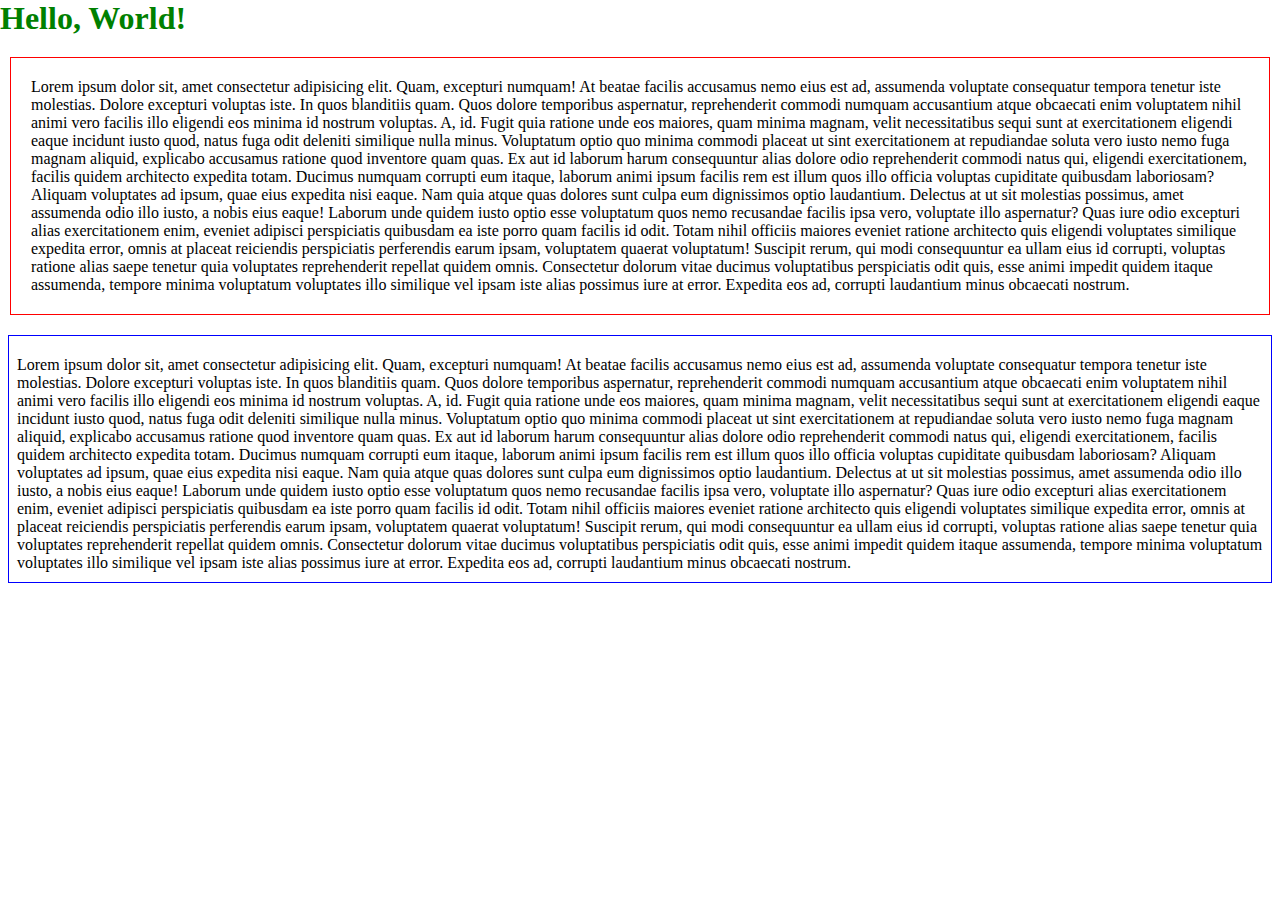
==== index.html @ 3285161b "Add files via upload" ====
<!DOCTYPE html>
<html lang="pt-BR">
  <head>
    <meta charset="UTF-8" />
    <meta name="viewport" content="width=device-width, initial-scale=1.0" />

    <link rel="stylesheet" href="style.css" />
    <title>Aula 02</title>
  </head>
  <body>
    <h1 id="title">Hello, World!</h1>

    <div class="first-container">
      <p>
        Lorem ipsum dolor sit, amet consectetur adipisicing elit. Quam,
        excepturi numquam! At beatae facilis accusamus nemo eius est ad,
        assumenda voluptate consequatur tempora tenetur iste molestias. Dolore
        excepturi voluptas iste. In quos blanditiis quam. Quos dolore temporibus
        aspernatur, reprehenderit commodi numquam accusantium atque obcaecati
        enim voluptatem nihil animi vero facilis illo eligendi eos minima id
        nostrum voluptas. A, id. Fugit quia ratione unde eos maiores, quam
        minima magnam, velit necessitatibus sequi sunt at exercitationem
        eligendi eaque incidunt iusto quod, natus fuga odit deleniti similique
        nulla minus. Voluptatum optio quo minima commodi placeat ut sint
        exercitationem at repudiandae soluta vero iusto nemo fuga magnam
        aliquid, explicabo accusamus ratione quod inventore quam quas. Ex aut id
        laborum harum consequuntur alias dolore odio reprehenderit commodi natus
        qui, eligendi exercitationem, facilis quidem architecto expedita totam.
        Ducimus numquam corrupti eum itaque, laborum animi ipsum facilis rem est
        illum quos illo officia voluptas cupiditate quibusdam laboriosam?
        Aliquam voluptates ad ipsum, quae eius expedita nisi eaque. Nam quia
        atque quas dolores sunt culpa eum dignissimos optio laudantium. Delectus
        at ut sit molestias possimus, amet assumenda odio illo iusto, a nobis
        eius eaque! Laborum unde quidem iusto optio esse voluptatum quos nemo
        recusandae facilis ipsa vero, voluptate illo aspernatur? Quas iure odio
        excepturi alias exercitationem enim, eveniet adipisci perspiciatis
        quibusdam ea iste porro quam facilis id odit. Totam nihil officiis
        maiores eveniet ratione architecto quis eligendi voluptates similique
        expedita error, omnis at placeat reiciendis perspiciatis perferendis
        earum ipsam, voluptatem quaerat voluptatum! Suscipit rerum, qui modi
        consequuntur ea ullam eius id corrupti, voluptas ratione alias saepe
        tenetur quia voluptates reprehenderit repellat quidem omnis. Consectetur
        dolorum vitae ducimus voluptatibus perspiciatis odit quis, esse animi
        impedit quidem itaque assumenda, tempore minima voluptatum voluptates
        illo similique vel ipsam iste alias possimus iure at error. Expedita eos
        ad, corrupti laudantium minus obcaecati nostrum.
      </p>
    </div>

    <div class="second-container">
      <p>
        Lorem ipsum dolor sit, amet consectetur adipisicing elit. Quam,
        excepturi numquam! At beatae facilis accusamus nemo eius est ad,
        assumenda voluptate consequatur tempora tenetur iste molestias. Dolore
        excepturi voluptas iste. In quos blanditiis quam. Quos dolore temporibus
        aspernatur, reprehenderit commodi numquam accusantium atque obcaecati
        enim voluptatem nihil animi vero facilis illo eligendi eos minima id
        nostrum voluptas. A, id. Fugit quia ratione unde eos maiores, quam
        minima magnam, velit necessitatibus sequi sunt at exercitationem
        eligendi eaque incidunt iusto quod, natus fuga odit deleniti similique
        nulla minus. Voluptatum optio quo minima commodi placeat ut sint
        exercitationem at repudiandae soluta vero iusto nemo fuga magnam
        aliquid, explicabo accusamus ratione quod inventore quam quas. Ex aut id
        laborum harum consequuntur alias dolore odio reprehenderit commodi natus
        qui, eligendi exercitationem, facilis quidem architecto expedita totam.
        Ducimus numquam corrupti eum itaque, laborum animi ipsum facilis rem est
        illum quos illo officia voluptas cupiditate quibusdam laboriosam?
        Aliquam voluptates ad ipsum, quae eius expedita nisi eaque. Nam quia
        atque quas dolores sunt culpa eum dignissimos optio laudantium. Delectus
        at ut sit molestias possimus, amet assumenda odio illo iusto, a nobis
        eius eaque! Laborum unde quidem iusto optio esse voluptatum quos nemo
        recusandae facilis ipsa vero, voluptate illo aspernatur? Quas iure odio
        excepturi alias exercitationem enim, eveniet adipisci perspiciatis
        quibusdam ea iste porro quam facilis id odit. Totam nihil officiis
        maiores eveniet ratione architecto quis eligendi voluptates similique
        expedita error, omnis at placeat reiciendis perspiciatis perferendis
        earum ipsam, voluptatem quaerat voluptatum! Suscipit rerum, qui modi
        consequuntur ea ullam eius id corrupti, voluptas ratione alias saepe
        tenetur quia voluptates reprehenderit repellat quidem omnis. Consectetur
        dolorum vitae ducimus voluptatibus perspiciatis odit quis, esse animi
        impedit quidem itaque assumenda, tempore minima voluptatum voluptates
        illo similique vel ipsam iste alias possimus iure at error. Expedita eos
        ad, corrupti laudantium minus obcaecati nostrum.
      </p>
    </div>
  </body>
</html>
---- style.css ----
* {
  margin: 0;
  padding: 0;
  box-sizing: border-box;
}

#title {
  color: green;
}

.sub-title {
  color: red;
}

h3 {
  color: blue;
}

.first-container {
  border: 1px solid red;
  /* margin de 20px no topo e em baixo e 10px na direita e na esquerda */
  margin: 20px 10px;
  /* padding de 20px em todas as direções */
  padding: 20px;
}

.second-container {
  border: 1px solid blue;
  /* top | left and right | bottom */
  margin: 20px 8px 10px;
  /* top | right | bottom | left */
  padding: 20px 5px 10px 8px;
}

/*
  a ordem de declaração das distâncias é a mesma para margin e para padding
  */
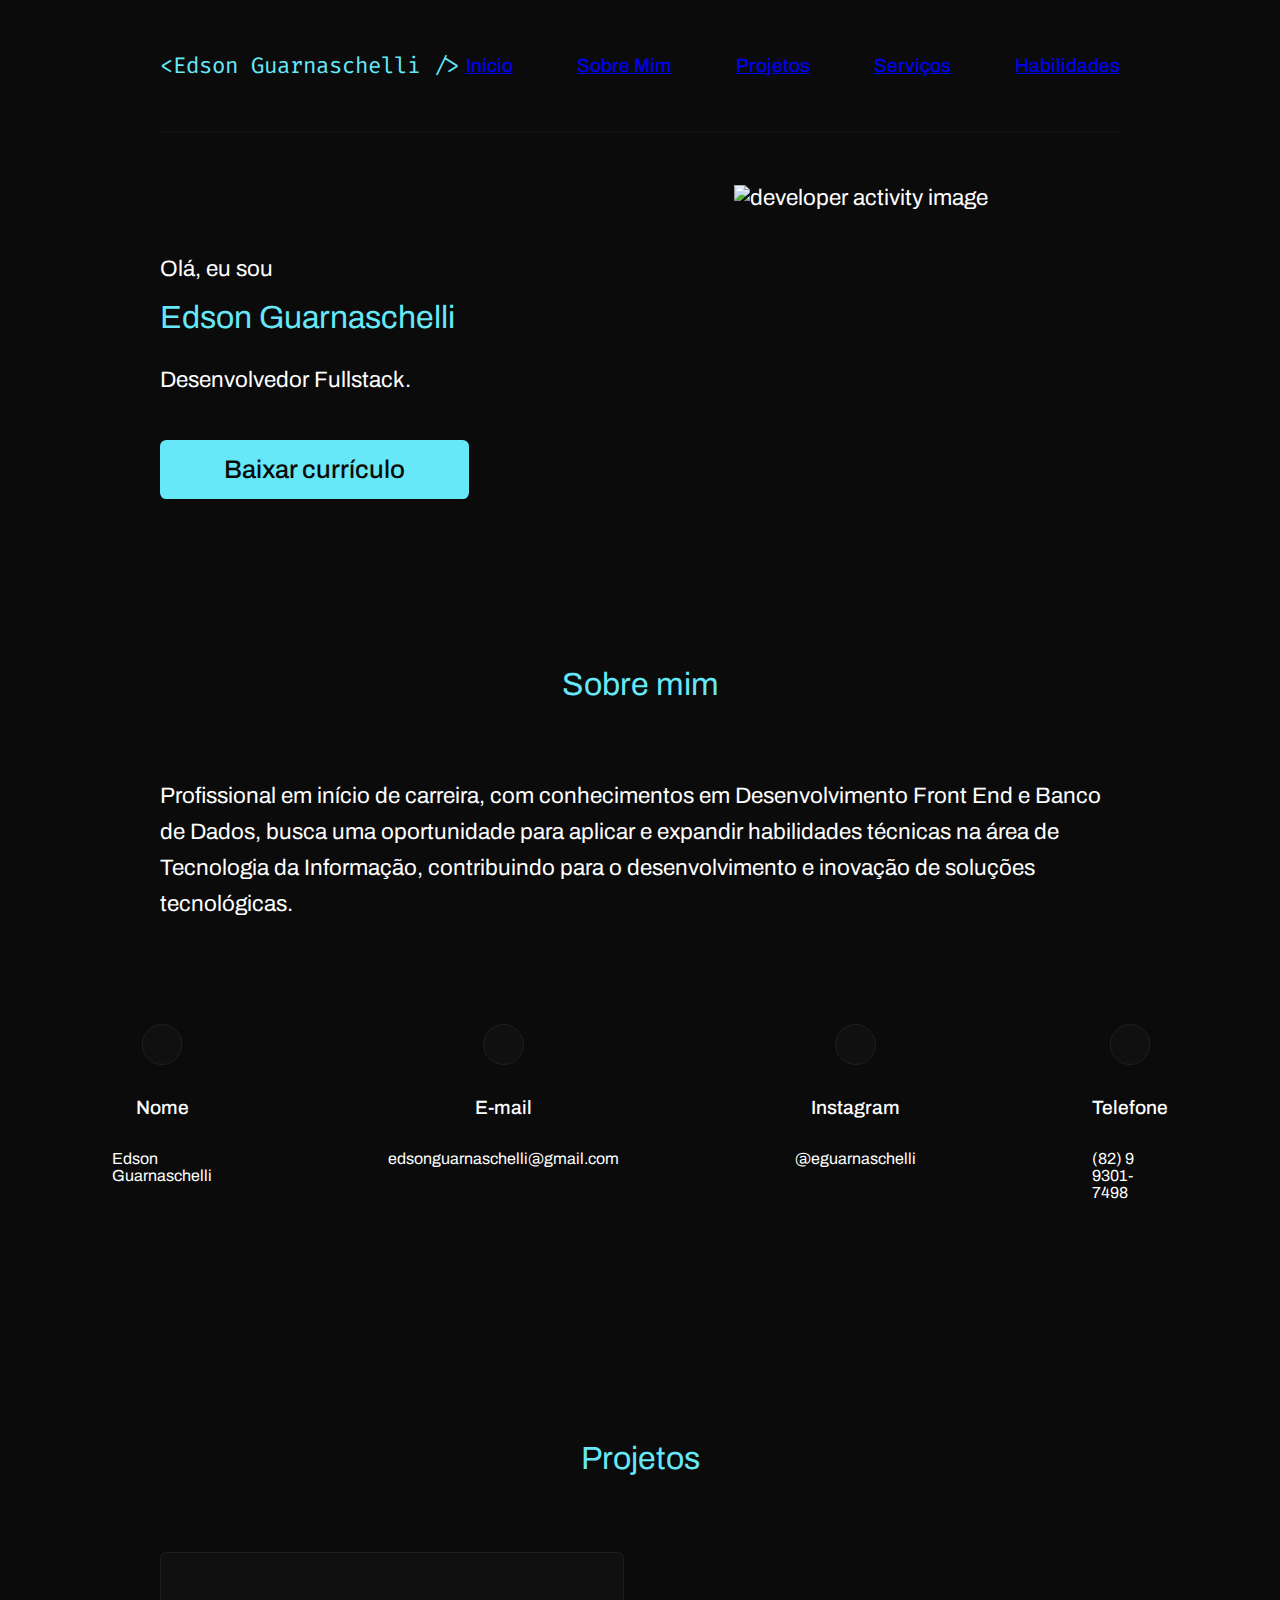
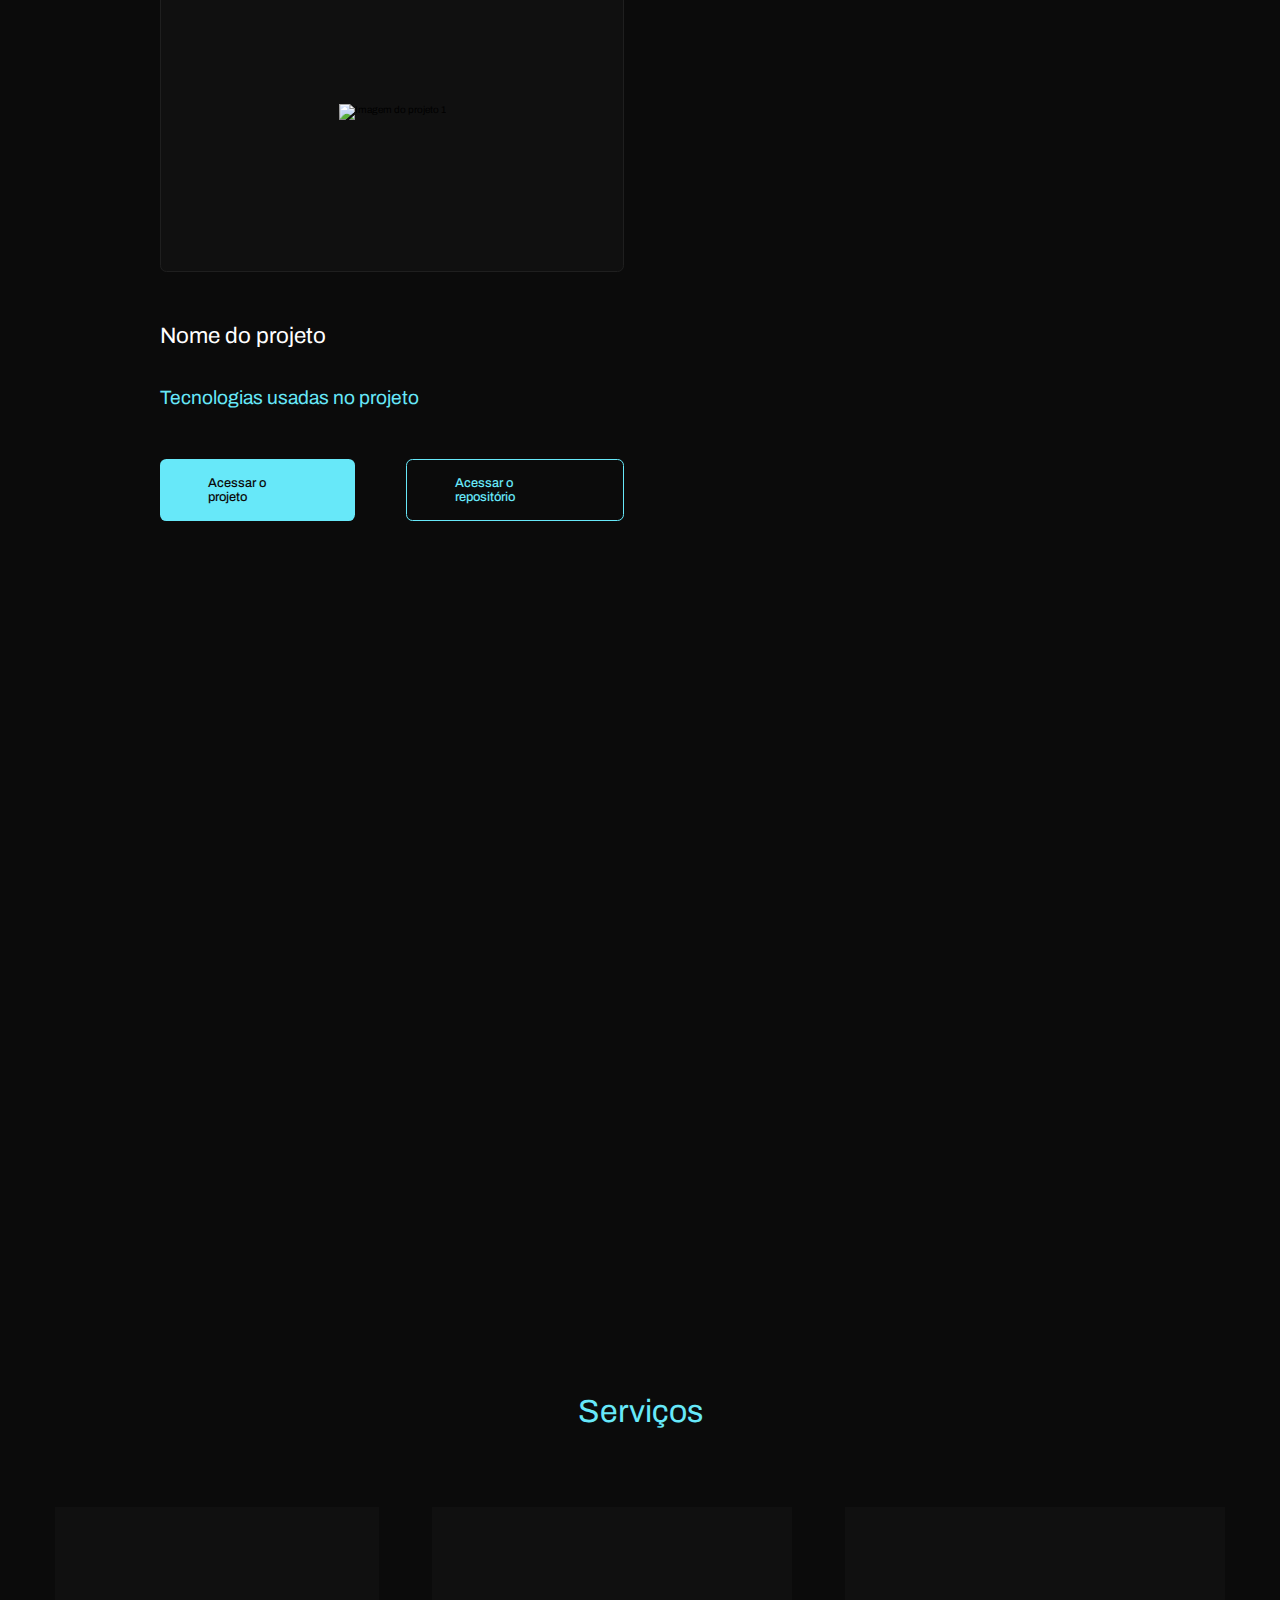
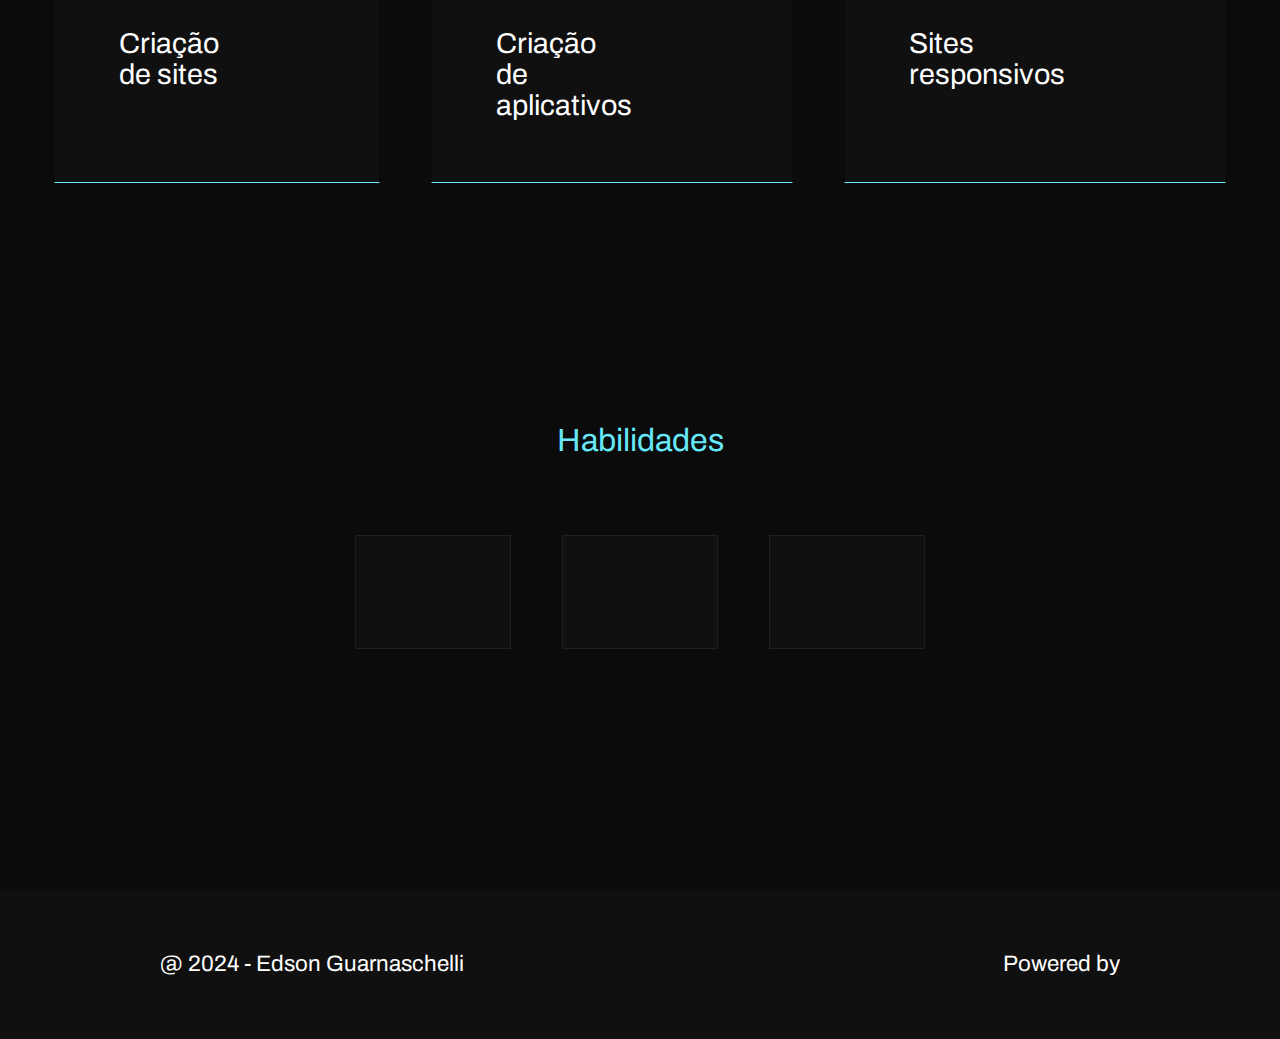
==== commit 159eab18: "Add files via upload" ====
--- a/index.html
+++ b/index.html
@@ -1,87 +1,169 @@
 <!DOCTYPE html>
-<html lang="pt-BR">
+<html lang="en">
   <head>
     <meta charset="UTF-8" />
     <meta name="viewport" content="width=device-width, initial-scale=1.0" />
 
+    <!-- phosphor icons -->
+    <script src="https://unpkg.com/@phosphor-icons/web"></script>
+
+    <!-- fonts -->
+    <link rel="preconnect" href="https://fonts.googleapis.com" />
+    <link rel="preconnect" href="https://fonts.gstatic.com" crossorigin />
+    <link
+      href="https://fonts.googleapis.com/css2?family=Archivo:wght@100..900&family=Fira+Code:wght@300..700&display=swap"
+      rel="stylesheet"
+    />
+
     <link rel="stylesheet" href="style.css" />
-    <title>Aula 02</title>
+    <title>MeFolio</title>
   </head>
   <body>
-    <h1 id="title">Hello, World!</h1>
+    <div class="container">
+      <header>
+        <nav class="flex">
+          <h1 class="logo">&lt;Edson Guarnaschelli /&gt;</h1>
 
-    <div class="first-container">
-      <p>
-        Lorem ipsum dolor sit, amet consectetur adipisicing elit. Quam,
-        excepturi numquam! At beatae facilis accusamus nemo eius est ad,
-        assumenda voluptate consequatur tempora tenetur iste molestias. Dolore
-        excepturi voluptas iste. In quos blanditiis quam. Quos dolore temporibus
-        aspernatur, reprehenderit commodi numquam accusantium atque obcaecati
-        enim voluptatem nihil animi vero facilis illo eligendi eos minima id
-        nostrum voluptas. A, id. Fugit quia ratione unde eos maiores, quam
-        minima magnam, velit necessitatibus sequi sunt at exercitationem
-        eligendi eaque incidunt iusto quod, natus fuga odit deleniti similique
-        nulla minus. Voluptatum optio quo minima commodi placeat ut sint
-        exercitationem at repudiandae soluta vero iusto nemo fuga magnam
-        aliquid, explicabo accusamus ratione quod inventore quam quas. Ex aut id
-        laborum harum consequuntur alias dolore odio reprehenderit commodi natus
-        qui, eligendi exercitationem, facilis quidem architecto expedita totam.
-        Ducimus numquam corrupti eum itaque, laborum animi ipsum facilis rem est
-        illum quos illo officia voluptas cupiditate quibusdam laboriosam?
-        Aliquam voluptates ad ipsum, quae eius expedita nisi eaque. Nam quia
-        atque quas dolores sunt culpa eum dignissimos optio laudantium. Delectus
-        at ut sit molestias possimus, amet assumenda odio illo iusto, a nobis
-        eius eaque! Laborum unde quidem iusto optio esse voluptatum quos nemo
-        recusandae facilis ipsa vero, voluptate illo aspernatur? Quas iure odio
-        excepturi alias exercitationem enim, eveniet adipisci perspiciatis
-        quibusdam ea iste porro quam facilis id odit. Totam nihil officiis
-        maiores eveniet ratione architecto quis eligendi voluptates similique
-        expedita error, omnis at placeat reiciendis perspiciatis perferendis
-        earum ipsam, voluptatem quaerat voluptatum! Suscipit rerum, qui modi
-        consequuntur ea ullam eius id corrupti, voluptas ratione alias saepe
-        tenetur quia voluptates reprehenderit repellat quidem omnis. Consectetur
-        dolorum vitae ducimus voluptatibus perspiciatis odit quis, esse animi
-        impedit quidem itaque assumenda, tempore minima voluptatum voluptates
-        illo similique vel ipsam iste alias possimus iure at error. Expedita eos
-        ad, corrupti laudantium minus obcaecati nostrum.
-      </p>
+          <ul class="flex">
+            <li><a href="#inicio" aria-label="Ir para início">Início</a></li>
+            <li>
+              <a href="#sobre" aria-label="Ir para sobre mim">Sobre mim</a>
+            </li>
+            <li>
+              <a href="#projetos" aria-label="Ir para projetos">Projetos</a>
+            </li>
+            <li>
+              <a href="#servicos" aria-label="Ir para serviços">Serviços</a>
+            </li>
+            <li>
+              <a href="#habilidades" aria-label="Ir para habilidades"
+                >Habilidades</a
+              >
+            </li>
+          </ul>
+        </nav>
+      </header>
+
+      <main>
+        <!-- Sessão Início -->
+        <section id="inicio" class="s-primary flex">
+          <div>
+            <p>Olá, eu sou</p>
+            <h1>Edson Guarnaschelli</h1>
+            <p>Desenvolvedor Fullstack.</p>
+            <button type="button" class="download-cv-btn">
+              Baixar currículo
+            </button>
+          </div>
+
+          <div class="ilustration">
+            <img src="assets/dev-img.svg" alt="developer activity image" />
+          </div>
+        </section>
+
+        <!-- Sessão Sobre Mim -->
+        <section id="sobre" class="s-about flex">
+          <h1>Sobre mim</h1>
+          <p>
+            Profissional em início de carreira, com conhecimentos em
+            Desenvolvimento Front End e Banco de Dados, busca uma oportunidade
+            para aplicar e expandir habilidades técnicas na área de Tecnologia
+            da Informação, contribuindo para o desenvolvimento e inovação de
+            soluções tecnológicas.
+          </p>
+
+          <ul class="flex">
+            <li>
+              <i class="ph ph-smiley"></i>
+              <span class="title">Nome</span>
+              <span class="subtitle">Edson Guarnaschelli</span>
+            </li>
+            <li>
+              <i class="ph ph-envelope-simple"></i>
+              <span class="title">E-mail</span>
+              <span class="subtitle">edsonguarnaschelli@gmail.com</span>
+            </li>
+            <li>
+              <i class="ph ph-instagram-logo"></i>
+              <span class="title">Instagram</span>
+              <span class="subtitle">@eguarnaschelli</span>
+            </li>
+            <li>
+              <i class="ph ph-phone"></i>
+              <span class="title">Telefone</span>
+              <span class="subtitle">(82) 9 9301-7498</span>
+            </li>
+          </ul>
+        </section>
+
+        <!-- Sessão Projetos -->
+        <section id="projetos" class="s-projects">
+          <h1>Projetos</h1>
+
+          <div class="projects-gallery">
+            <!-- Cards de projeto -->
+            <div class="project-card">
+              <div class="img-container flex">
+                <img src="assets/project1.png" alt="Imagem do projeto 1" />
+              </div>
+              <div class="content">
+                <h1>Nome do projeto</h1>
+                <p>Tecnologias usadas no projeto</p>
+              </div>
+              <div class="btn-wrapper flex">
+                <button class="primary-btn" type="button">
+                  Acessar o projeto
+                </button>
+                <button class="secondary-btn" type="button">
+                  Acessar o repositório
+                </button>
+              </div>
+            </div>
+          </div>
+        </section>
+
+        <!-- Sessão Serviços -->
+        <section id="servicos" class="s-services">
+          <h1>Serviços</h1>
+
+          <div class="services-gallery flex">
+            <div class="service flex">
+              <i class="ph ph-code"></i>
+              <p>Criação de sites</p>
+            </div>
+            <div class="service flex">
+              <i class="ph ph-device-mobile-camera"></i>
+              <p>Criação de aplicativos</p>
+            </div>
+            <div class="service flex">
+              <i class="ph ph-devices"></i>
+              <p>Sites responsivos</p>
+            </div>
+          </div>
+        </section>
+
+        <!-- Sessão Habilidades -->
+        <section id="habilidades" class="s-abilities">
+          <h1>Habilidades</h1>
+
+          <div class="abilities-gallery flex">
+            <div class="ability">
+              <i class="ph ph-file-html"></i>
+            </div>
+            <div class="ability">
+              <i class="ph ph-file-css"></i>
+            </div>
+            <div class="ability">
+              <i class="ph ph-file-js"></i>
+            </div>
+          </div>
+        </section>
+      </main>
     </div>
 
-    <div class="second-container">
-      <p>
-        Lorem ipsum dolor sit, amet consectetur adipisicing elit. Quam,
-        excepturi numquam! At beatae facilis accusamus nemo eius est ad,
-        assumenda voluptate consequatur tempora tenetur iste molestias. Dolore
-        excepturi voluptas iste. In quos blanditiis quam. Quos dolore temporibus
-        aspernatur, reprehenderit commodi numquam accusantium atque obcaecati
-        enim voluptatem nihil animi vero facilis illo eligendi eos minima id
-        nostrum voluptas. A, id. Fugit quia ratione unde eos maiores, quam
-        minima magnam, velit necessitatibus sequi sunt at exercitationem
-        eligendi eaque incidunt iusto quod, natus fuga odit deleniti similique
-        nulla minus. Voluptatum optio quo minima commodi placeat ut sint
-        exercitationem at repudiandae soluta vero iusto nemo fuga magnam
-        aliquid, explicabo accusamus ratione quod inventore quam quas. Ex aut id
-        laborum harum consequuntur alias dolore odio reprehenderit commodi natus
-        qui, eligendi exercitationem, facilis quidem architecto expedita totam.
-        Ducimus numquam corrupti eum itaque, laborum animi ipsum facilis rem est
-        illum quos illo officia voluptas cupiditate quibusdam laboriosam?
-        Aliquam voluptates ad ipsum, quae eius expedita nisi eaque. Nam quia
-        atque quas dolores sunt culpa eum dignissimos optio laudantium. Delectus
-        at ut sit molestias possimus, amet assumenda odio illo iusto, a nobis
-        eius eaque! Laborum unde quidem iusto optio esse voluptatum quos nemo
-        recusandae facilis ipsa vero, voluptate illo aspernatur? Quas iure odio
-        excepturi alias exercitationem enim, eveniet adipisci perspiciatis
-        quibusdam ea iste porro quam facilis id odit. Totam nihil officiis
-        maiores eveniet ratione architecto quis eligendi voluptates similique
-        expedita error, omnis at placeat reiciendis perspiciatis perferendis
-        earum ipsam, voluptatem quaerat voluptatum! Suscipit rerum, qui modi
-        consequuntur ea ullam eius id corrupti, voluptas ratione alias saepe
-        tenetur quia voluptates reprehenderit repellat quidem omnis. Consectetur
-        dolorum vitae ducimus voluptatibus perspiciatis odit quis, esse animi
-        impedit quidem itaque assumenda, tempore minima voluptatum voluptates
-        illo similique vel ipsam iste alias possimus iure at error. Expedita eos
-        ad, corrupti laudantium minus obcaecati nostrum.
-      </p>
-    </div>
+    <footer class="flex">
+      <p>@ 2024 - Edson Guarnaschelli</p>
+      <p>Powered by <i class="ph ph-binary"></i></p>
+    </footer>
   </body>
 </html>
--- a/style.css
+++ b/style.css
@@ -4,34 +4,328 @@
   box-sizing: border-box;
 }
 
-#title {
-  color: green;
-}
-
-.sub-title {
-  color: red;
-}
-
-h3 {
-  color: blue;
-}
-
-.first-container {
-  border: 1px solid red;
-  /* margin de 20px no topo e em baixo e 10px na direita e na esquerda */
-  margin: 20px 10px;
-  /* padding de 20px em todas as direções */
-  padding: 20px;
-}
-
-.second-container {
-  border: 1px solid blue;
-  /* top | left and right | bottom */
-  margin: 20px 8px 10px;
+:root {
+  font-family: "Archivo", sans-serif;
+  --brand-color: #67e8f9;
+  --dark-100: #0b0b0b;
+  --dark-200: #101010;
+  --dark-300: #1f1f1f;
+  --white: #ffffff;
+}
+
+/* reset css */
+ul {
+  list-style: none;
+}
+
+button {
+  all: unset;
+  box-sizing: border-box;
+
+  cursor: pointer;
+
+  transition: all 0.2s ease;
+}
+
+button:hover {
+  opacity: 0.8;
+  scale: 1.1;
+}
+
+h1 {
+  color: var(--brand-color);
+  font-weight: 400;
+  font-size: 2rem;
+}
+
+body {
+  width: 100%;
+  height: 100vh;
+  font-size: 62.5%;
+  background-color: var(--dark-100);
+}
+
+.container {
+  padding: 0 10rem;
+}
+
+.flex {
+  display: flex;
+}
+
+header nav {
+  padding: 3.2rem 0;
+
+  align-items: center;
+  justify-content: space-between;
+
+  border-bottom: 2px solid var(--dark-200);
+
+  cursor: pointer;
+}
+
+header nav h1 {
+  font-family: "Fira Code", monospace;
+  font-size: 1.4rem;
+  letter-spacing: -10%;
+
+  transition: opacity 0.3s ease;
+}
+
+header nav h1:hover {
+  opacity: 0.8;
+}
+
+header nav ul {
+  gap: 4rem;
+}
+
+header nav ul li {
+  color: var(--white);
+  text-transform: capitalize;
+  font-size: 1.2rem;
+  font-weight: 500;
+
+  transition: all 0.3s ease-in-out;
+}
+
+header nav ul li:hover {
+  color: var(--brand-color);
+  text-decoration: underline;
+  scale: 1.1;
+}
+
+.s-primary {
+  align-items: center;
+  justify-content: space-between;
+
+  color: var(--white);
+  font-size: 1.4rem;
+  padding-top: 3.2rem;
+  padding-bottom: 6rem;
+}
+
+.s-primary h1 {
+  margin-top: 1.2rem;
+  margin-bottom: 2rem;
+}
+
+.s-primary p {
+  font-weight: 400;
+}
+
+.s-primary .download-cv-btn {
+  margin-top: 3rem;
+  font-size: 1.6rem;
+  font-weight: 500;
+  color: var(--dark-100);
+  background-color: var(--brand-color);
+  padding: 1rem 4rem;
+  border-radius: 0.4rem;
+}
+
+.s-primary .ilustration {
+  width: 386px;
+  height: 386px;
+}
+
+.s-primary .ilustration img {
+  width: 100%;
+  height: 100%;
+}
+
+.s-about {
+  flex-direction: column;
+  width: 100%;
+}
+
+.s-about h1 {
+  text-align: center;
+
+  padding-bottom: 4.8rem;
+}
+
+.s-about p {
+  color: var(--white);
+  font-size: 1.4rem;
+  font-weight: 400;
+  line-height: 160%;
+  padding-bottom: 6.4rem;
+}
+
+.s-about ul {
+  gap: 11rem;
+  justify-content: center;
+}
+
+.s-about ul li {
+  display: flex;
+  flex-direction: column;
+  align-items: center;
+  gap: 2rem;
+}
+
+.s-about ul li i {
+  color: var(--brand-color);
+  font-size: 2.8rem;
+  padding: 1.2rem;
+  background-color: var(--dark-200);
+  border: 1px solid var(--dark-300);
+  border-radius: 99%;
+}
+
+.s-about .title {
+  font-size: 1.2rem;
+  color: white;
+  font-weight: 500;
+}
+
+.s-about .subtitle {
+  font-size: 1rem;
+  color: white;
+  font-weight: 400;
+}
+
+.s-projects {
+  padding: 15rem 0;
+}
+
+.s-projects h1 {
+  text-align: center;
+  padding-bottom: 4.8rem;
+}
+
+.projects-gallery {
+  display: grid;
+  grid-template-columns: repeat(2, 1fr);
+  grid-template-rows: repeat(2, 1fr);
+  grid-column-gap: 32px;
+  grid-row-gap: 64px;
+}
+
+.img-container {
+  width: 100%;
+  height: 20rem;
+  align-items: center;
+  justify-content: center;
+
+  background: var(--dark-200);
+  border: 1px solid var(--dark-300);
+  border-radius: 0.4rem;
+  & p {
+    color: var(--brand-color);
+    font-size: 1.8rem;
+    font-weight: 400;
+  }
+}
+
+.content {
+  padding: 3.2rem 0;
+
+  & h1 {
+    color: var(--white);
+    font-size: 1.4rem;
+    text-align: start;
+    padding-bottom: 2.4rem;
+  }
+
+  & p {
+    color: var(--brand-color);
+    font-size: 1.2rem;
+    text-align: start;
+  }
+}
+
+.btn-wrapper {
+  gap: 3.2rem;
+}
+
+.primary-btn {
+  font-size: 0.8rem;
+  font-weight: 500;
+  color: var(--dark-100);
+  background-color: var(--brand-color);
+  padding: 1rem 3rem;
+  border-radius: 0.4rem;
+}
+
+.secondary-btn {
+  font-size: 0.8rem;
+  font-weight: 500;
+  color: var(--brand-color);
+  border: 1px solid var(--brand-color);
+  padding: 1rem 3rem;
+  border-radius: 0.4rem;
+}
+
+.s-services h1 {
+  text-align: center;
+  margin-bottom: 4.8rem;
+}
+
+.services-gallery {
+  justify-content: center;
+  gap: 3.2rem;
+}
+
+.service {
+  flex-direction: column;
+  align-items: flex-start;
+  gap: 3.8rem;
   /* top | right | bottom | left */
-  padding: 20px 5px 10px 8px;
-}
-
-/*
-  a ordem de declaração das distâncias é a mesma para margin e para padding
-  */
+  padding: 3.8rem 10rem 3.8rem 4rem;
+
+  background-color: var(--dark-200);
+  border: 1px solid var(--dark-100);
+  border-bottom: 1px solid var(--brand-color);
+}
+
+.service i {
+  font-size: 5.6rem;
+  color: var(--brand-color);
+}
+
+.service p {
+  font-size: 1.8rem;
+  color: var(--white);
+}
+
+.s-abilities {
+  padding: 15rem 0;
+}
+
+.s-abilities h1 {
+  text-align: center;
+  margin-bottom: 4.8rem;
+}
+
+.abilities-gallery {
+  justify-content: center;
+  gap: 3.2rem;
+}
+
+.ability {
+  padding: 3.5rem 4.8rem;
+  background: var(--dark-200);
+  border: 1px solid var(--dark-300);
+}
+
+.ability i {
+  color: var(--brand-color);
+  font-size: 6rem;
+}
+
+footer {
+  align-items: center;
+  justify-content: space-between;
+  padding: 3.9rem 10rem;
+
+  font-size: 1.4rem;
+  color: var(--white);
+  background-color: var(--dark-200);
+}
+
+footer i {
+  font-size: 1.4rem;
+  color: var(--brand-color);
+}
